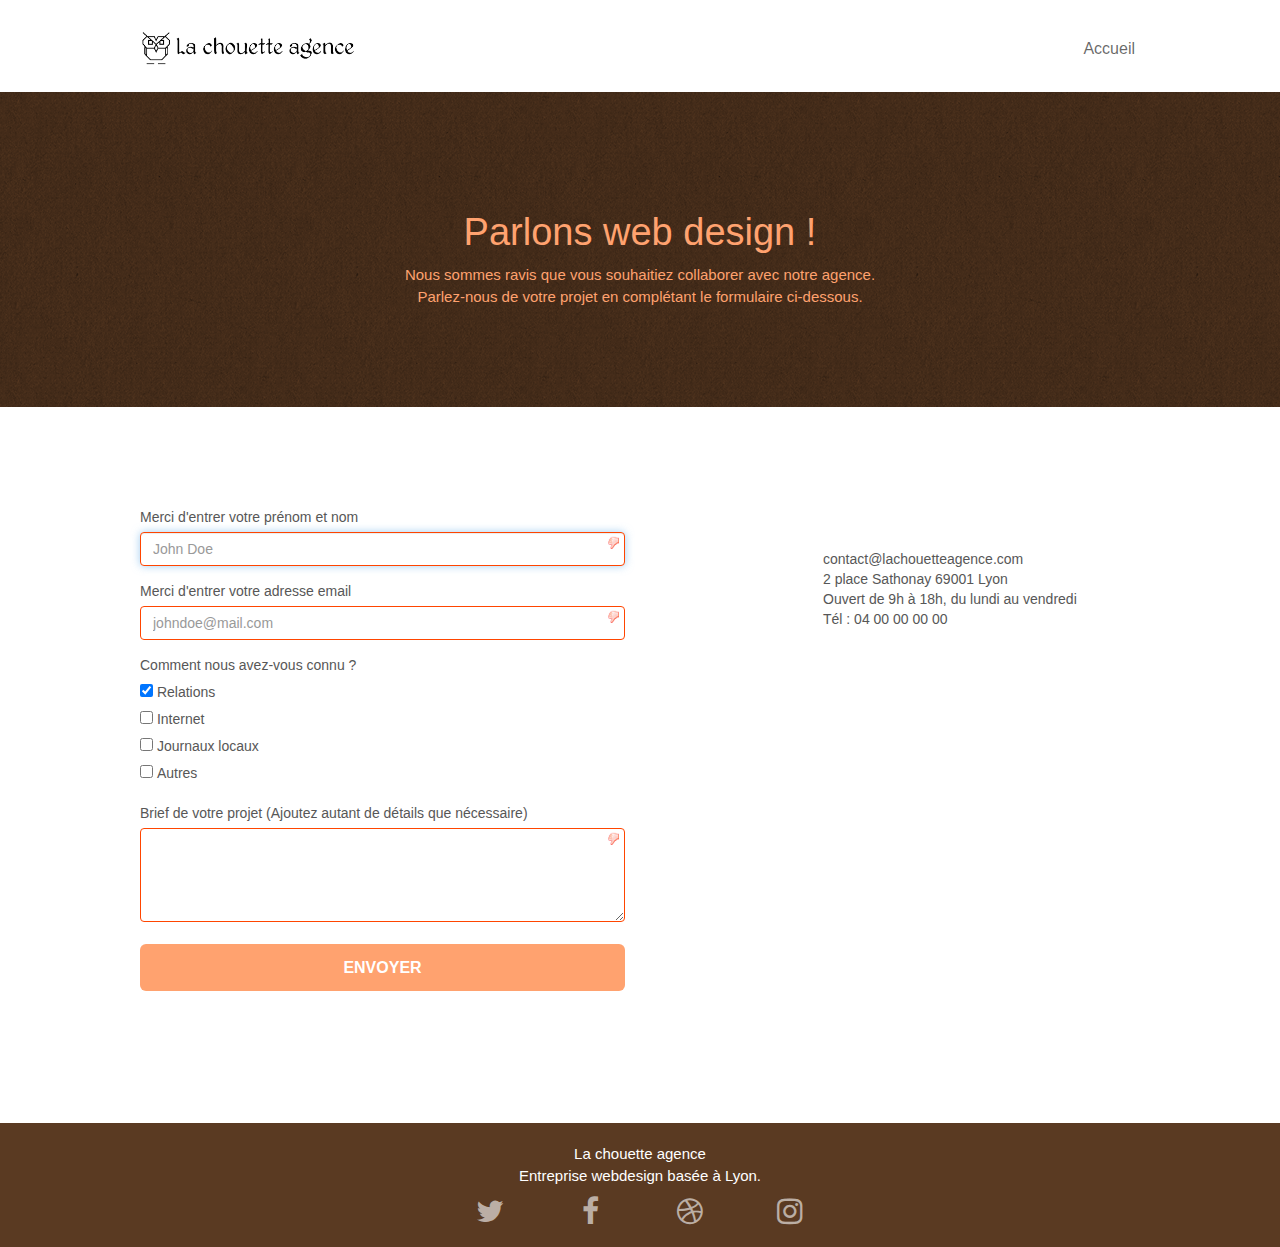
==== contact.html @ f5d92eaa "First changes on mobile version" ====
<!doctype html>
<html lang="fr">

<head>
	<meta charset="utf-8">
	<title>La chouette agence, grande agence de webdesign basée à Lyon</title>
	<meta name="robots" content="index, follow">
	<meta name="description"
		content="La chouette agence, une entreprise de webdesign, basée à Lyon, proche de ses clients et à leur écoute. A la pointe de l'innovation, nous souhaitons vous permettre de booster votre entreprise.">
	<meta name="viewport" content="width=device-width, initial-scale=1.0, viewport-fit=cover">
	<link rel="shortcut icon" type="image/png" href="favicon.jpg">

	<link rel="stylesheet" type="text/css" href="./css/bootstrap.css">
	<link rel="stylesheet" type="text/css" href="style.css">
	<link rel="stylesheet" type="text/css" href="./css/font-awesome.css">
	<link rel="stylesheet" type="text/css" href="./css/et-line.css">

	<script src="./js/jquery-2.1.0.js" defer></script>
	<script src="./js/bootstrap.js" defer></script>
	<script src="./js/blocs.js" defer></script>
	<script src="./js/jqBootstrapValidation.js" defer></script>
	<script src="./js/formHandler.js" defer></script>

</head>

<body>
	<!-- Principal conteneur -->
	<div class="page-container">
		<header>
			<!-- bloc-0 -->
			<div class="bloc bgc-white l-bloc " id="bloc-0">
				<div class="container bloc-sm">
					<nav class="navbar row">
						<div class="navbar-header">
							<a class="navbar-brand" href="index.html"><img src="img/la-chouette-agence.png"
									alt="atlanta web design logo" height="40" /></a>
							<button id="nav-toggle" type="button" class="ui-navbar-toggle navbar-toggle"
								data-toggle="collapse" data-target=".navbar-1">
								<span class="sr-only">Toggle navigation</span><span class="icon-bar"></span><span
									class="icon-bar"></span><span class="icon-bar"></span>
							</button>
						</div>
						<div class="collapse navbar-collapse navbar-1 special-dropdown-nav">
							<ul class="site-navigation nav navbar-nav">
								<li>
									<a href="index.html">Accueil</a>
								</li>
							</ul>
						</div>
					</nav>
				</div>
			</div>
		</header>
		<!-- bloc-0 END -->

		<!-- bloc-6 -->
		<main>
			<section>
				<div class="bloc bg-dots-bg bg-repeat bgc-atomic-tangerine d-bloc bloc-bg-texture texture-paper"
					id="bloc-6">
					<div class="container bloc-lg">
						<div class="row">
							<div class="col-sm-12">
								<h1 class="text-center hero-bloc-text tc-white">
									Parlons web design !
								</h1>
								<p class="text-center mg-lg tc-white tight-width-whitespace">
									Nous sommes ravis que vous souhaitiez collaborer avec notre agence.<br>
									Parlez-nous de votre projet en complétant le formulaire ci-dessous.
								</p>
							</div>
						</div>
					</div>
				</div>
			</section>
			<!-- bloc-6 END -->

			<!-- bloc-7 -->
			<section>
				<div class="bloc bgc-white l-bloc" id="bloc-7">
					<div class="container bloc-lg">
						<div class="row">
							<div class="col-sm-6">
								<form id="form_1" novalidate success-msg="Your message has been sent."
									fail-msg="Sorry it seems that our mail server is not responding, Sorry for the inconvenience!">
									<div class="form-group">
										<label>
											Merci d'entrer votre prénom et nom
										</label>
										<input type="text" id="name" name="name" placeholder="John Doe"
											class="form-control" required autofocus />
									</div>
									<div class="form-group">
										<label>
											Merci d'entrer votre adresse email
										</label>
										<input type="email" id="email" name="email" placeholder="johndoe@mail.com"
											class="form-control" type="email" required />
									</div>
									<div class="form-group" required>
										<label>
											Comment nous avez-vous connu ?
										</label><br>
										<input type="checkbox" id="Relations" name="Relations" value="Relations"
											checked />
										<label for="Relations"> Relations</label><br>
										<input type="checkbox" id="Internet" name="Internet" value="Internet">
										<label for="Internet"> Internet</label><br>
										<input type="checkbox" id="Journaux locaux" name="Journaux locaux"
											value="Journaux locaux">
										<label for="Journaux locaux"> Journaux locaux</label><br>
										<input type="checkbox" id="Autres" name="Autres" value="Autres">
										<label for="Autres"> Autres</label><br>
									</div>
									<div class="form-group" required>
										<label>
											Brief de votre projet (Ajoutez autant de détails que nécessaire)<br>
										</label><textarea id="message" class="form-control" rows="4" cols="50"
											required></textarea>
									</div>
									<button class="bloc-button btn btn-lg btn-block cta-hero btn-atomic-tangerine"
										type="submit">
										Envoyer
									</button>
								</form>
							</div>
							<div class="col-sm-6">
								<p>
									contact@lachouetteagence.com<br>2 place Sathonay 69001 Lyon<br>Ouvert de 9h à 18h,
									du
									lundi au vendredi<br>Tél : 04 00 00 00 00<br>
								</p>
							</div>
						</div>
					</div>
				</div>
			</section>
			<!-- bloc-7 END -->

			<!-- ScrollToTop Button -->
			<a class="bloc-button btn btn-d scrollToTop" onclick="scrollToTarget('1')"><span
					class="fa fa-chevron-up"></span></a>
			<!-- ScrollToTop Button END-->
		</main>


		<!-- Footer - bloc-8 -->


		<footer>
			<div class="bloc bgc-atomic-tangerine d-bloc" id="bloc-8">
				<div class="container bloc-sm">
					<div class="row">
						<div class="col-sm-12">
							<p class="text-center white">
								La chouette agence<br>Entreprise webdesign basée à Lyon.<br>
							</p>
							<div class="row row-no-gutters social">
								<div class="col-sm-3">
									<div class="text-center">
										<a class="social" href="https://twitter.com/?lang=fr" title="Twitter"><span
												class="fa fa-twitter icon-md"></span></a>
									</div>
								</div>
								<div class="col-sm-3">
									<div class="text-center">
										<a class="social" href="https://facebook.com/?lang=fr" title="Facebook"><span
												class="fa fa-facebook icon-md"></span></a>
									</div>
								</div>
								<div class="col-sm-3">
									<div class="text-center">
										<a class="social" href="https://dribbble.com/" title="Dribbble"><span
												class="fa fa-dribbble icon-md"></span></a>
									</div>
								</div>
								<div class="col-sm-3">
									<div class="text-center">
										<a class="social" href="https://www.instagram.com/?hl=fr"
											title="Instagram"><span class="fa fa-instagram icon-md"></span></a>
									</div>
								</div>
							</div>
						</div>
					</div>
				</div>
			</div>
		</footer>
		<!-- Footer - bloc-8 END -->
	</div>
</body>
<!-- Principal conteneur END -->

</html>
---- style.css ----
body {
    margin: 0;
    padding: 0;
    background: #FFF;
    overflow-x: hidden;
    -webkit-font-smoothing: antialiased;
    -moz-osx-font-smoothing: grayscale;
}

a,
button {
    transition: all .3s ease-in-out;
    outline: none!important;
}

a:hover {
    text-decoration: none;
    cursor: pointer;
}

#page-loading-blocs-notifaction {
    position: fixed;
    top: 0;
    bottom: 0;
    width: 100%;
    z-index: 100000;
    background: #FFFFFF url("img/pageload-spinner.gif") no-repeat center center;
}

.bloc {
    width: 100%;
    clear: both;
    background: 50% 50% no-repeat;
    padding: 0 50px;
    -webkit-background-size: cover;
    -moz-background-size: cover;
    -o-background-size: cover;
    background-size: cover;
    position: relative;
}

.bloc .container {
    padding-left: 0;
    padding-right: 0;
}

.bloc-lg {
    padding: 100px 50px;
}

.bloc-md {
    padding: 50px;
}

.bloc-sm {
    padding: 20px 50px;
}

.bg-center,
.bg-l-edge,
.bg-r-edge,
.bg-t-edge,
.bg-b-edge,
.bg-tl-edge,
.bg-bl-edge,
.bg-tr-edge,
.bg-br-edge,
.bg-repeat {
    -webkit-background-size: auto!important;
    -moz-background-size: auto!important;
    -o-background-size: auto!important;
    background-size: auto!important;
}

.bg-repeat {
    background: repeat;
}

.bg-t-edge {
    background: top no-repeat;
}

.bloc-bg-texture::before {
    content: "";
    background-size: 2px 2px;
    position: absolute;
    top: 0;
    bottom: 0;
    left: 0;
    right: 0;
}

.texture-paper::before {
    background: url("img/texture-paper.png");
    background-size: 280px 280px;
}

.b-parallax {
    background-attachment: fixed;
}

.d-bloc {
    color: rgba(255, 255, 255, .7);
}

.d-bloc button:hover {
    color: rgba(255, 255, 255, .9);
}

.d-bloc .icon-round,
.d-bloc .icon-square,
.d-bloc .icon-rounded,
.d-bloc .icon-semi-rounded-a,
.d-bloc .icon-semi-rounded-b {
    border-color: rgba(255, 255, 255, .9);
}

.d-bloc .divider-h span {
    border-color: rgba(255, 255, 255, .2);
}

.d-bloc .a-btn,
.d-bloc .navbar a,
.d-bloc .navbar-brand,
.d-bloc a .icon-sm,
.d-bloc a .icon-md,
.d-bloc a .icon-lg,
.d-bloc a .icon-xl,
.d-bloc h1 a,
.d-bloc h2 a,
.d-bloc h3 a,
.d-bloc h4 a,
.d-bloc h5 a,
.d-bloc h6 a,
.d-bloc p a {
    color: rgba(255, 255, 255, .6);
}

.d-bloc .a-btn:hover,
.d-bloc .navbar a:hover,
.d-bloc .navbar-brand:hover,
.d-bloc a:hover .icon-sm,
.d-bloc a:hover .icon-md,
.d-bloc a:hover .icon-lg,
.d-bloc a:hover .icon-xl,
.d-bloc h1 a:hover,
.d-bloc h2 a:hover,
.d-bloc h3 a:hover,
.d-bloc h4 a:hover,
.d-bloc h5 a:hover,
.d-bloc h6 a:hover,
.d-bloc p a:hover {
    color: rgba(255, 255, 255, 1);
}

.d-bloc .navbar-toggle .icon-bar {
    background: rgba(255, 255, 255, 1);
}

.d-bloc .btn-wire,
.d-bloc .btn-wire:hover {
    color: rgba(255, 255, 255, 1);
    border-color: rgba(255, 255, 255, 1);
}

.d-bloc .panel {
    color: rgba(0, 0, 0, .5);
}

.d-bloc .panel button:hover {
    color: rgba(0, 0, 0, .7);
}

.d-bloc .panel icon {
    border-color: rgba(0, 0, 0, .7);
}

.d-bloc .panel .divider-h span {
    border-color: rgba(0, 0, 0, .1);
}

.d-bloc .panel .a-btn {
    color: rgba(0, 0, 0, .6);
}

.d-bloc .panel .a-btn:hover {
    color: rgba(0, 0, 0, 1);
}

.d-bloc .panel .btn-wire,
.d-bloc .panel .btn-wire:hover {
    color: rgba(0, 0, 0, .7);
    border-color: rgba(0, 0, 0, .3);
}

.d-bloc .panel,
.l-bloc {
    color: rgba(0, 0, 0, .5);
}

.d-bloc .panel button:hover,
.l-bloc button:hover {
    color: rgba(0, 0, 0, .7);
}

.l-bloc .icon-round,
.l-bloc .icon-square,
.l-bloc .icon-rounded,
.l-bloc .icon-semi-rounded-a,
.l-bloc .icon-semi-rounded-b {
    border-color: rgba(0, 0, 0, .7);
}

.d-bloc .panel .divider-h span,
.l-bloc .divider-h span {
    border-color: rgba(0, 0, 0, .1);
}

.d-bloc .panel .a-btn,
.l-bloc .a-btn,
.l-bloc .navbar a,
.l-bloc .navbar-brand,
.l-bloc a .icon-sm,
.l-bloc a .icon-md,
.l-bloc a .icon-lg,
.l-bloc a .icon-xl,
.l-bloc h1 a,
.l-bloc h2 a,
.l-bloc h3 a,
.l-bloc h4 a,
.l-bloc h5 a,
.l-bloc h6 a,
.l-bloc p a {
    color: rgba(0, 0, 0, .6);
}

.d-bloc .panel .a-btn:hover,
.l-bloc .a-btn:hover,
.l-bloc .navbar a:hover,
.l-bloc .navbar-brand:hover,
.l-bloc a:hover .icon-sm,
.l-bloc a:hover .icon-md,
.l-bloc a:hover .icon-lg,
.l-bloc a:hover .icon-xl,
.l-bloc h1 a:hover,
.l-bloc h2 a:hover,
.l-bloc h3 a:hover,
.l-bloc h4 a:hover,
.l-bloc h5 a:hover,
.l-bloc h6 a:hover,
.l-bloc p a:hover {
    color: rgba(0, 0, 0, 1);
}

.l-bloc .navbar-toggle .icon-bar {
    color: rgba(0, 0, 0, .6);
}

.d-bloc .panel .btn-wire,
.d-bloc .panel .btn-wire:hover,
.l-bloc .btn-wire,
.l-bloc .btn-wire:hover {
    color: rgba(0, 0, 0, .7);
    border-color: rgba(0, 0, 0, .3);
}

.voffset {
    margin-top: 30px;
}

.voffset-lg {
    margin-top: 80px;
}

.row-no-gutters {
    margin-right: 0;
    margin-left: 0;
}

.row.row-no-gutters > [class^="col-"],
.row.row-no-gutters > [class*=" col-"] {
    padding-right: 0;
    padding-left: 0;
}

#bloc-1-hero h1 {
    font-size: 32px;
}

.navbar {
    margin-bottom: 0;
    z-index: 1;
}

.navbar-brand {
    height: auto;
    padding: 3px 15px;
    font-size: 25px;
    font-weight: normal;
    font-weight: 600;
    line-height: 44px;
}

.navbar-brand img {
    max-height: 200px;
    margin: 0 5px 0 0;
    display: inline;
}

.navbar-brand img[src$=svg] {
    min-width: 100px;
}

.nav-center .navbar-brand img {
    margin: 0;
}

.navbar .nav {
    padding-top: 2px;
    margin-right: -16px;
    float: right;
    z-index: 1;
}

.nav > li {
    float: left;
    margin-top: 4px;
    font-size: 16px;
}

.navbar-nav .open .dropdown-menu > li > a {
    text-align: inherit;
}

.nav > li a:hover,
.nav > li a:focus {
    background: transparent;
}

.navbar-toggle {
    margin: 10px 10px 0 0;
    border: 0px;
}

.navbar-toggle:hover {
    background: transparent!important;
}

.navbar-toggle .icon-bar {
    background-color: rgba(0, 0, 0, .5);
    width: 26px;
}

.nav-invert .navbar .nav {
    float: left;
}

.nav-invert .navbar-header,
.nav-invert .navbar-brand {
    float: right;
    position: relative;
    z-index: 2;
}

@media (min-width: 768px) {
    .site-navigation {
        position: absolute;
        top: 50%;
        right: 20px;
        transform: translate(0, -50%);
        -webkit-transform: translateY(-50%);
    }
    .nav > li .dropdown-menu a,
    .nav > li .dropdown-menu a:hover {
        color: #484848;
    }
    .nav-invert .site-navigation {
        left: 0;
        right: 0;
    }
    .nav-center {
        text-align: center;
    }
    .nav-center .navbar-header {
        width: 100%;
    }
    .nav-center .navbar-header,
    .nav-center .navbar-brand,
    .nav-center .nav > li {
        float: none;
        display: inline-block;
    }
    .nav-center .site-navigation {
        position: relative;
        width: 100%;
        right: 0;
        margin-right: 0px;
        margin-top: 20px;
    }
    .nav-center.mini-nav .navbar-toggle {
        float: none;
        margin: 10px auto 0;
    }
}

.nav > li > .dropdown a {
    background: none!important;
    display: block;
    padding: 14px 15px;
}

nav .caret {
    margin: 0 5px;
}

.dropdown-menu .dropdown-menu {
    top: -8px;
    left: 100%;
}

.dropdown-menu .dropmenu-flow-right {
    top: 100%;
    left: 0;
    margin-left: -1px;
    border-top-left-radius: 0;
    border-top-right-radius: 0;
}

.dropdown-menu .dropdown span {
    border: 4px solid black;
    border-top-color: transparent;
    border-right-color: transparent;
    border-bottom-color: transparent;
    margin: 6px -5px 0 0!important;
    float: right;
}

.mg-md {
    margin-top: 10px;
    margin-bottom: 20px;
}

.mg-lg {
    margin-top: 10px;
    margin-bottom: 40px;
}

.btn {
    margin: 0 5px 5px 0;
}

.btn.pull-right {
    margin: 0 0 5px 5px;
}

.btn-d,
.btn-d:hover,
.btn-d:focus {
    color: #FFF;
    background: rgba(0, 0, 0, .3);
}

button {
    outline: none!important;
}

.btn-rd {
    border-radius: 40px;
}

.btn-clean {
    border: 1px solid rgba(0, 0, 0, .08);
    border-bottom-color: rgba(0, 0, 0, .1);
    text-shadow: 0 1px 0 rgba(0, 0, 1, .1);
    box-shadow: 0 1px 3px rgba(0, 0, 1, .25), inset 0 1px 0 0 rgba(255, 255, 255, .15);
}

.icon-md {
    font-size: 30px!important;
}

.icon-lg {
    font-size: 60px!important;
}

.sm-shadow {
    text-shadow: 0 1px 2px rgba(0, 0, 0, .3);
}

.panel-sq,
.panel-sq .panel-heading,
.panel-sq .panel-footer {
    border-radius: 0;
}

.panel-rd {
    border-radius: 30px;
}

.panel-rd .panel-heading {
    border-radius: 29px 29px 0 0;
}

.panel-rd .panel-footer {
    border-radius: 0 0 29px 29px;
}

.form-control {
    border-color: rgba(0, 0, 0, .1);
    box-shadow: none;
}

.scrollToTop {
    width: 40px;
    height: 40px;
    position: fixed;
    bottom: 20px;
    right: 20px;
    opacity: 0;
    z-index: 500;
    transition: all .3s ease-in-out;
}

.scrollToTop span {
    margin-top: 6px;
}

.showScrollTop {
    font-size: 14px;
    opacity: 1;
}

a[data-lightbox] {
    position: relative;
    display: block;
    text-align: center;
}

a[data-lightbox]:hover::before {
    content: "+";
    font-family: "HelveticaNeue-Light", "Helvetica Neue Light", "Helvetica Neue", Helvetica, Arial;
    font-size: 32px;
    width: 50px;
    height: 50px;
    margin-left: -25px;
    border-radius: 50%;
    background: rgba(0, 0, 0, .6);
    color: #FFF;
    font-weight: 100;
    z-index: 1;
    position: absolute;
    top: 50%;
    transform: translateY(-50%);
    -webkit-transform: translateY(-50%);
}

a[data-lightbox]:hover img {
    opacity: 0.6;
    -webkit-animation-fill-mode: none;
    animation-fill-mode: none;
}

#lightbox-modal {
    display: flex;
    align-items: center;
}

#lightbox-modal .modal-dialog {
    width: 90%;
    max-width: 900px;
    margin: 0 auto 0;
}

#lightbox-modal .modal-dialog img {
    max-height: 90vh;
    margin: 0 auto;
}

.lightbox-caption {
    padding: 20px;
    color: #FFF;
    background: rgba(0, 0, 0, .5);
    position: absolute;
    left: 15px;
    right: 15px;
    bottom: 5px;
}

.close-lightbox {
    color: #FFF;
    font-size: 30px;
    position: absolute;
    top: 20px;
    right: 20px;
    z-index: 20;
    background: rgba(0, 0, 0, .5);
    border: none;
    line-height: 30px;
    padding: 0 9px 5px;
    opacity: 0.3;
}

.close-lightbox:hover,
.next-lightbox:hover,
.prev-lightbox:hover {
    opacity: 1.0;
    color: #FFF;
}

.next-lightbox,
.prev-lightbox {
    font-size: 20px;
    color: rgba(255, 255, 255, .9);
    background: rgba(0, 0, 0, .5);
    transition: all .2s ease-in-out;
    position: absolute;
    top: 45%;
    z-index: 1;
    opacity: 0.4;
}

.next-lightbox {
    padding: 6px 8px 1px 13px;
    right: 25px;
}

.prev-lightbox {
    padding: 6px 13px 1px 10px;
    left: 25px;
}

.snapshot-lb .modal-body {
    padding-bottom: 45px;
}

.snapshot-lb .lightbox-caption {
    padding: 0;
    color: rgba(0, 0, 0, .5);
    background: none;
}

h1,
h2,
h3,
h4,
h5,
h6,
p,
label,
.btn,
a {
    font-family: "Arial";
    font-weight: 400;
    color: #575757;
}

.container {
    max-width: 1000px;
}

.hero-bloc-text {
    font-size: 38px;
}

.hero-bloc-text-sub {
    font-size: 36px;
}

.statement-bloc-text {
    line-height: 26px;
    font-style: italic;
    font-size: 20px;
    text-align: center;
    font-weight: lighter;
    max-width: 520px;
    margin: auto auto auto auto;
}

p {
    font-size: 15px;
}

.tight-width-whitespace {
    max-width: 600px;
    margin: auto auto auto auto;
}

.h1 {
    font-size: 20px;
    font-family: "Open Sans";
}

.cta-hero {
    margin-top: 22px;
    color: #FFFFFF!important;
    text-transform: uppercase;
    padding: 12px 28px 12px 28px;
    font-size: 16px;
    font-weight: 700;
}

.social {
    max-width: 400px;
    margin: auto auto auto auto;
}

h2 {
    font-size: 22px;
    line-height: 1.4em;
}

h3 {
    font-size: 16px;
    text-transform: uppercase;
    font-weight: 700;
    color: #333333!important;
}

.med-width-whitespace {
    max-width: 800px;
    margin: auto auto auto auto;
    box-shadow: 0px 0px 0px #000000;
}

h1 {
    color: #333333!important;
}

h4 {
    color: #333333!important;
}

.icons {
    margin-bottom: 14px;
    margin-top: 24px;
}

.white {
    color: #FFFFFF!important;
}

.portfolio-thumb {
    margin-bottom: 24px;
}

.portfolio-row {
    margin-bottom: 44px;
    margin-top: 50px;
}

.avatar {
    box-shadow: 0px 4px 9px rgba(0, 0, 0, 0.3);
}

.black-background {
    background-color: rgba(126, 76, 40, 0.7);
    padding: 40px 40px 40px 40px;
}

.bold-link {
    font-weight: 900;
    text-decoration: underline!important;
}

.bgc-white {
    background-color: #FFFFFF;
}

.bgc-dark-slate-blue {
    background-color: #364577;
}

.bgc-atomic-tangerine {
    background-color: #5a3a22;
}

.tc-white {
    color: #FFA26F!important;
}

.btn-atomic-tangerine {
    background: #FFA26F;
    color: #FFFFFF!important;
    margin-bottom: 2em;
}

.btn-atomic-tangerine:hover {
    background: #c27956!important;
    color: #FFFFFF!important;
}

.ltc-white {
    color: #FFFFFF!important;
}

.ltc-white:hover {
    color: #cccccc!important;
}

.ltc-atomic-tangerine {
    color: #FFA26F!important;
}

.ltc-atomic-tangerine:hover {
    color: #c27956!important;
}

.icon-dark-slate-blue {
    color: #364577!important;
    border-color: #364577!important;
}

.bg-dots-bg {
    background-image: url("img/dots-bg.png");
}

.bg-lines-h2-bg {
    background-image: url("img/lines-h2-bg.png");
}

.bg-banniere {
    background-image: url("img/la-chouette-agence-banniere.jpg");
}

.bg-presentation {
    background-image: url("img/image-de-presentation.bmp");
}

@media (max-width: 1024px) {
    .bloc {
        padding-left: 20px;
        padding-right: 20px;
    }
    .bloc.full-width-bloc,
    .bloc-tile-2.full-width-bloc .container,
    .bloc-tile-3.full-width-bloc .container,
    .bloc-tile-4.full-width-bloc .container {
        padding-left: 0;
        padding-right: 0;
    }
}

@media (max-width: 992px) and (min-width: 768px) {
    .navbar .nav {
        max-width: 80%
    }
    .nav-center.navbar .nav {
        max-width: 100%
    }
}

@media only screen and (min-device-width: 768px) and (max-device-width: 1024px) and (orientation: landscape) {
    .b-parallax {
        background-attachment: scroll;
    }
}

@media only screen and (min-device-width: 1024px) and (max-device-width: 1366px) and (-webkit-min-device-pixel-ratio: 1.5) {
    .b-parallax {
        background-attachment: scroll;
    }
}

@media (max-width: 991px) {
    .container {
        width: 100%;
    }
    .b-parallax {
        background-attachment: scroll;
    }
    .page-container,
    #hero-bloc {
        overflow-x: hidden;
        position: relative;
    }
    .bloc {
        padding-left: constant(safe-area-inset-left);
        padding-right: constant(safe-area-inset-right);
    }
    .bloc-group,
    .bloc-group .bloc {
        display: block;
        width: 100%;
    }
    .bloc-fill-screen .fill-bloc-top-edge,
    .bloc-fill-screen .fill-bloc-bottom-edge {
        padding: 0 20px;
        padding-left: constant(safe-area-inset-left);
        padding-right: constant(safe-area-inset-right);
    }
}

@media (max-width: 767px) {
    .page-container {
        overflow-x: hidden;
        position: relative;
    }
    h1,
    h2,
    h3,
    h4,
    h5,
    h6,
    p,
    #disqus_thread {
        padding-left: 10px!important;
        padding-right: 10px!important;
    }
    .b-parallax {
        background-attachment: scroll;
    }
    .navbar .nav {
        padding-top: 0;
        border-top: 1px solid rgba(0, 0, 0, .2);
        float: none!important;
    }
    .navbar.row {
        margin-left: 0;
        margin-right: 0;
    }
    .site-navigation {
        position: inherit;
        transform: none;
        -webkit-transform: none;
        -ms-transform: none;
    }
    .nav > li {
        margin-top: 0;
        border-bottom: 1px solid rgba(0, 0, 0, .1);
        background: rgba(0, 0, 0, .05);
        text-align: left;
        padding-left: 15px;
        width: 100%;
    }
    .nav > li:hover {
        background: rgba(0, 0, 0, .08);
    }
    .dropdown .dropdown a .caret {
        float: none;
        margin: 5px 0 0 10px!important;
        border: 4px solid black;
        border-bottom-color: transparent;
        border-right-color: transparent;
        border-left-color: transparent;
    }
    #hero-bloc .navbar .nav {
        background: rgba(0, 0, 0, .8);
    }
    #hero-bloc .navbar .nav a {
        color: rgba(255, 255, 255, .6);
    }
    .hero {
        padding: 50px 0;
    }
    .hero-nav {
        left: -1px;
        right: -1px;
    }
    .navbar-collapse {
        padding: 0;
        overflow-x: hidden;
        -webkit-box-shadow: none;
        box-shadow: none;
    }
    .navbar-brand img {
        max-height: 40px;
        width: auto;
    }
    .nav-invert .navbar-header {
        float: none;
        width: 100%;
    }
    .nav-invert .navbar-toggle {
        float: left;
        margin-left: 10px;
    }
    .bloc {
        padding-left: 0;
        padding-right: 0;
    }
    .bloc-xxl,
    .bloc-xl,
    .bloc-lg {
        padding: 40px 0;
    }
    .bloc-sm,
    .bloc-md {
        padding-left: 0;
        padding-right: 0;
    }
    .bloc-tile-2 .container,
    .bloc-tile-3 .container,
    .bloc-tile-4 .container,
    .bloc-fill-screen .fill-bloc-top-edge,
    .bloc-fill-screen .fill-bloc-bottom-edge {
        padding-left: 0;
        padding-right: 0;
    }
    .a-block {
        padding: 0 10px;
    }
    .btn-dwn {
        display: none;
    }
    .voffset {
        margin-top: 5px;
    }
    .voffset-md {
        margin-top: 20px;
    }
    .voffset-lg {
        margin-top: 30px;
    }
    form {
        padding: 5px;
    }
    .close-lightbox {
        display: inline-block;
    }
    .blocsapp-device-iphone5 {
        background-size: 216px 425px;
        padding-top: 60px;
        width: 216px;
        height: 425px;
    }
    .blocsapp-device-iphone5 img {
        width: 180px;
        height: 320px;
    }
}

@media (max-width: 400px) {
    .bloc {
        padding-left: 0;
        padding-right: 0;
    }
}

@media (max-width: 767px) {
    .bloc-mob-center-text {
        text-align: center;
    }
}


.container-construction
{
    display: flex;
    flex-direction: column;
    align-items: center;
    padding-top: 14em;
    animation: blinking 2s infinite;
}

.container-construction a
{
    font-size: 2em;
    padding-top: 2em;
    font-weight: 700;
}

.construction
{  
    padding-top: 1em;
    font-size: 4em;;
}

@keyframes blinking {
    0%{color: yellow;}
    25% {color: orange;}
    50% {color: red;}
    75% {color: orange;}
    100%{color: yellow;}
}

input:required:invalid, textarea:required:invalid
{
    border-color: orangered;
    background-image: url(img/invalid.png);
    background-position: right top;
    background-repeat: no-repeat;
}

input:required:valid, textarea:required:valid
{
    border-color: green;
    background-image: url(img/valid.png);
    background-position: right top;
    background-repeat: no-repeat;
}

a:focus
{
    background-color: #6023ec;
    color: #FFFFFF;
}

footer #bloc-8.bloc.bgc-atomic-tangerine.d-bloc .container.bloc-sm .row .col-sm-12 .row .col-sm-4 ul li a
{
    color: #FFFFFF;
}

section #bloc-7.bloc.bgc-white.l-bloc .container.bloc-lg .row .col-sm-6 p
{
    margin-block-start: 3em;
    margin-inline-start: 12em;
    font-size: 1em;
}

@media (max-width: 400px)
{
    section #bloc-7.bloc.bgc-white.l-bloc .container.bloc-lg .row .col-sm-6 p
    {
    margin-inline-start: 4em;    
    }
}

section #bloc-2-services.bloc.bgc-white.l-bloc .container.bloc-md .row .col-sm-12.text-center, section #bloc-4-portfolio.bloc.bgc-white.bg-lines-h2-bg.bg-repeat.l-bloc .container.bloc-lg .row .col-sm-12.text-center
{
    font-size: 1.7em;
    padding-bottom: 2em;
}

section #bloc-1-hero.bloc.bgc-dark-slate-blue.bg-banniere.d-bloc.bg-t-edge.bloc-bg-texture.texture-paper.b-parallax .container.bloc-lg .row.tight-width-whitespace .col-sm-12 .text-center a
{
    color: darkorange;
    margin-left: 1em;
}

section #bloc-5-cta.bloc.bgc-dark-slate-blue.bg-banniere.d-bloc.bloc-bg-texture.texture-paper .container.bloc-lg .row .mg-md.text-center.tc-white
{
    font-weight: 700;
    font-size: 2em;
    text-shadow: 3px 2px 2px darkorange;
}
---- css/et-line.css ----
@font-face {
    font-family: et-line;
    src: url(../fonts/et-line.eot);
    src: url(../fonts/et-line.eot?#iefix) format('embedded-opentype'), url(../fonts/et-line.woff) format('woff'), url(../fonts/et-line.ttf) format('truetype'), url(../fonts/et-line.svg#et-line) format('svg');
    font-weight: 400;
    font-style: normal
}

.et-icon-adjustments,
.et-icon-alarmclock,
.et-icon-anchor,
.et-icon-aperture,
.et-icon-attachment,
.et-icon-bargraph,
.et-icon-basket,
.et-icon-beaker,
.et-icon-bike,
.et-icon-book-open,
.et-icon-briefcase,
.et-icon-browser,
.et-icon-calendar,
.et-icon-camera,
.et-icon-caution,
.et-icon-chat,
.et-icon-circle-compass,
.et-icon-clipboard,
.et-icon-clock,
.et-icon-cloud,
.et-icon-compass,
.et-icon-desktop,
.et-icon-dial,
.et-icon-document,
.et-icon-documents,
.et-icon-download,
.et-icon-dribbble,
.et-icon-edit,
.et-icon-envelope,
.et-icon-expand,
.et-icon-facebook,
.et-icon-flag,
.et-icon-focus,
.et-icon-gears,
.et-icon-genius,
.et-icon-gift,
.et-icon-global,
.et-icon-globe,
.et-icon-googleplus,
.et-icon-grid,
.et-icon-happy,
.et-icon-hazardous,
.et-icon-heart,
.et-icon-hotairballoon,
.et-icon-hourglass,
.et-icon-key,
.et-icon-laptop,
.et-icon-layers,
.et-icon-lifesaver,
.et-icon-lightbulb,
.et-icon-linegraph,
.et-icon-linkedin,
.et-icon-lock,
.et-icon-magnifying-glass,
.et-icon-map,
.et-icon-map-pin,
.et-icon-megaphone,
.et-icon-mic,
.et-icon-mobile,
.et-icon-newspaper,
.et-icon-notebook,
.et-icon-paintbrush,
.et-icon-paperclip,
.et-icon-pencil,
.et-icon-phone,
.et-icon-picture,
.et-icon-pictures,
.et-icon-piechart,
.et-icon-presentation,
.et-icon-pricetags,
.et-icon-printer,
.et-icon-profile-female,
.et-icon-profile-male,
.et-icon-puzzle,
.et-icon-quote,
.et-icon-recycle,
.et-icon-refresh,
.et-icon-ribbon,
.et-icon-rss,
.et-icon-sad,
.et-icon-scissors,
.et-icon-scope,
.et-icon-search,
.et-icon-shield,
.et-icon-speedometer,
.et-icon-strategy,
.et-icon-streetsign,
.et-icon-tablet,
.et-icon-target,
.et-icon-telescope,
.et-icon-toolbox,
.et-icon-tools,
.et-icon-tools-2,
.et-icon-trophy,
.et-icon-tumblr,
.et-icon-twitter,
.et-icon-upload,
.et-icon-video,
.et-icon-wallet,
.et-icon-wine {
    font-family: et-line;
    speak: none;
    font-style: normal;
    font-weight: 400;
    font-variant: normal;
    text-transform: none;
    line-height: 1;
    -webkit-font-smoothing: antialiased;
    -moz-osx-font-smoothing: grayscale;
    display: inline-block
}

.et-icon-mobile:before {
    content: "\e000"
}

.et-icon-laptop:before {
    content: "\e001"
}

.et-icon-desktop:before {
    content: "\e002"
}

.et-icon-tablet:before {
    content: "\e003"
}

.et-icon-phone:before {
    content: "\e004"
}

.et-icon-document:before {
    content: "\e005"
}

.et-icon-documents:before {
    content: "\e006"
}

.et-icon-search:before {
    content: "\e007"
}

.et-icon-clipboard:before {
    content: "\e008"
}

.et-icon-newspaper:before {
    content: "\e009"
}

.et-icon-notebook:before {
    content: "\e00a"
}

.et-icon-book-open:before {
    content: "\e00b"
}

.et-icon-browser:before {
    content: "\e00c"
}

.et-icon-calendar:before {
    content: "\e00d"
}

.et-icon-presentation:before {
    content: "\e00e"
}

.et-icon-picture:before {
    content: "\e00f"
}

.et-icon-pictures:before {
    content: "\e010"
}

.et-icon-video:before {
    content: "\e011"
}

.et-icon-camera:before {
    content: "\e012"
}

.et-icon-printer:before {
    content: "\e013"
}

.et-icon-toolbox:before {
    content: "\e014"
}

.et-icon-briefcase:before {
    content: "\e015"
}

.et-icon-wallet:before {
    content: "\e016"
}

.et-icon-gift:before {
    content: "\e017"
}

.et-icon-bargraph:before {
    content: "\e018"
}

.et-icon-grid:before {
    content: "\e019"
}

.et-icon-expand:before {
    content: "\e01a"
}

.et-icon-focus:before {
    content: "\e01b"
}

.et-icon-edit:before {
    content: "\e01c"
}

.et-icon-adjustments:before {
    content: "\e01d"
}

.et-icon-ribbon:before {
    content: "\e01e"
}

.et-icon-hourglass:before {
    content: "\e01f"
}

.et-icon-lock:before {
    content: "\e020"
}

.et-icon-megaphone:before {
    content: "\e021"
}

.et-icon-shield:before {
    content: "\e022"
}

.et-icon-trophy:before {
    content: "\e023"
}

.et-icon-flag:before {
    content: "\e024"
}

.et-icon-map:before {
    content: "\e025"
}

.et-icon-puzzle:before {
    content: "\e026"
}

.et-icon-basket:before {
    content: "\e027"
}

.et-icon-envelope:before {
    content: "\e028"
}

.et-icon-streetsign:before {
    content: "\e029"
}

.et-icon-telescope:before {
    content: "\e02a"
}

.et-icon-gears:before {
    content: "\e02b"
}

.et-icon-key:before {
    content: "\e02c"
}

.et-icon-paperclip:before {
    content: "\e02d"
}

.et-icon-attachment:before {
    content: "\e02e"
}

.et-icon-pricetags:before {
    content: "\e02f"
}

.et-icon-lightbulb:before {
    content: "\e030"
}

.et-icon-layers:before {
    content: "\e031"
}

.et-icon-pencil:before {
    content: "\e032"
}

.et-icon-tools:before {
    content: "\e033"
}

.et-icon-tools-2:before {
    content: "\e034"
}

.et-icon-scissors:before {
    content: "\e035"
}

.et-icon-paintbrush:before {
    content: "\e036"
}

.et-icon-magnifying-glass:before {
    content: "\e037"
}

.et-icon-circle-compass:before {
    content: "\e038"
}

.et-icon-linegraph:before {
    content: "\e039"
}

.et-icon-mic:before {
    content: "\e03a"
}

.et-icon-strategy:before {
    content: "\e03b"
}

.et-icon-beaker:before {
    content: "\e03c"
}

.et-icon-caution:before {
    content: "\e03d"
}

.et-icon-recycle:before {
    content: "\e03e"
}

.et-icon-anchor:before {
    content: "\e03f"
}

.et-icon-profile-male:before {
    content: "\e040"
}

.et-icon-profile-female:before {
    content: "\e041"
}

.et-icon-bike:before {
    content: "\e042"
}

.et-icon-wine:before {
    content: "\e043"
}

.et-icon-hotairballoon:before {
    content: "\e044"
}

.et-icon-globe:before {
    content: "\e045"
}

.et-icon-genius:before {
    content: "\e046"
}

.et-icon-map-pin:before {
    content: "\e047"
}

.et-icon-dial:before {
    content: "\e048"
}

.et-icon-chat:before {
    content: "\e049"
}

.et-icon-heart:before {
    content: "\e04a"
}

.et-icon-cloud:before {
    content: "\e04b"
}

.et-icon-upload:before {
    content: "\e04c"
}

.et-icon-download:before {
    content: "\e04d"
}

.et-icon-target:before {
    content: "\e04e"
}

.et-icon-hazardous:before {
    content: "\e04f"
}

.et-icon-piechart:before {
    content: "\e050"
}

.et-icon-speedometer:before {
    content: "\e051"
}

.et-icon-global:before {
    content: "\e052"
}

.et-icon-compass:before {
    content: "\e053"
}

.et-icon-lifesaver:before {
    content: "\e054"
}

.et-icon-clock:before {
    content: "\e055"
}

.et-icon-aperture:before {
    content: "\e056"
}

.et-icon-quote:before {
    content: "\e057"
}

.et-icon-scope:before {
    content: "\e058"
}

.et-icon-alarmclock:before {
    content: "\e059"
}

.et-icon-refresh:before {
    content: "\e05a"
}

.et-icon-happy:before {
    content: "\e05b"
}

.et-icon-sad:before {
    content: "\e05c"
}

.et-icon-facebook:before {
    content: "\e05d"
}

.et-icon-twitter:before {
    content: "\e05e"
}

.et-icon-googleplus:before {
    content: "\e05f"
}

.et-icon-rss:before {
    content: "\e060"
}

.et-icon-tumblr:before {
    content: "\e061"
}

.et-icon-linkedin:before {
    content: "\e062"
}

.et-icon-dribbble:before {
    content: "\e063"
}
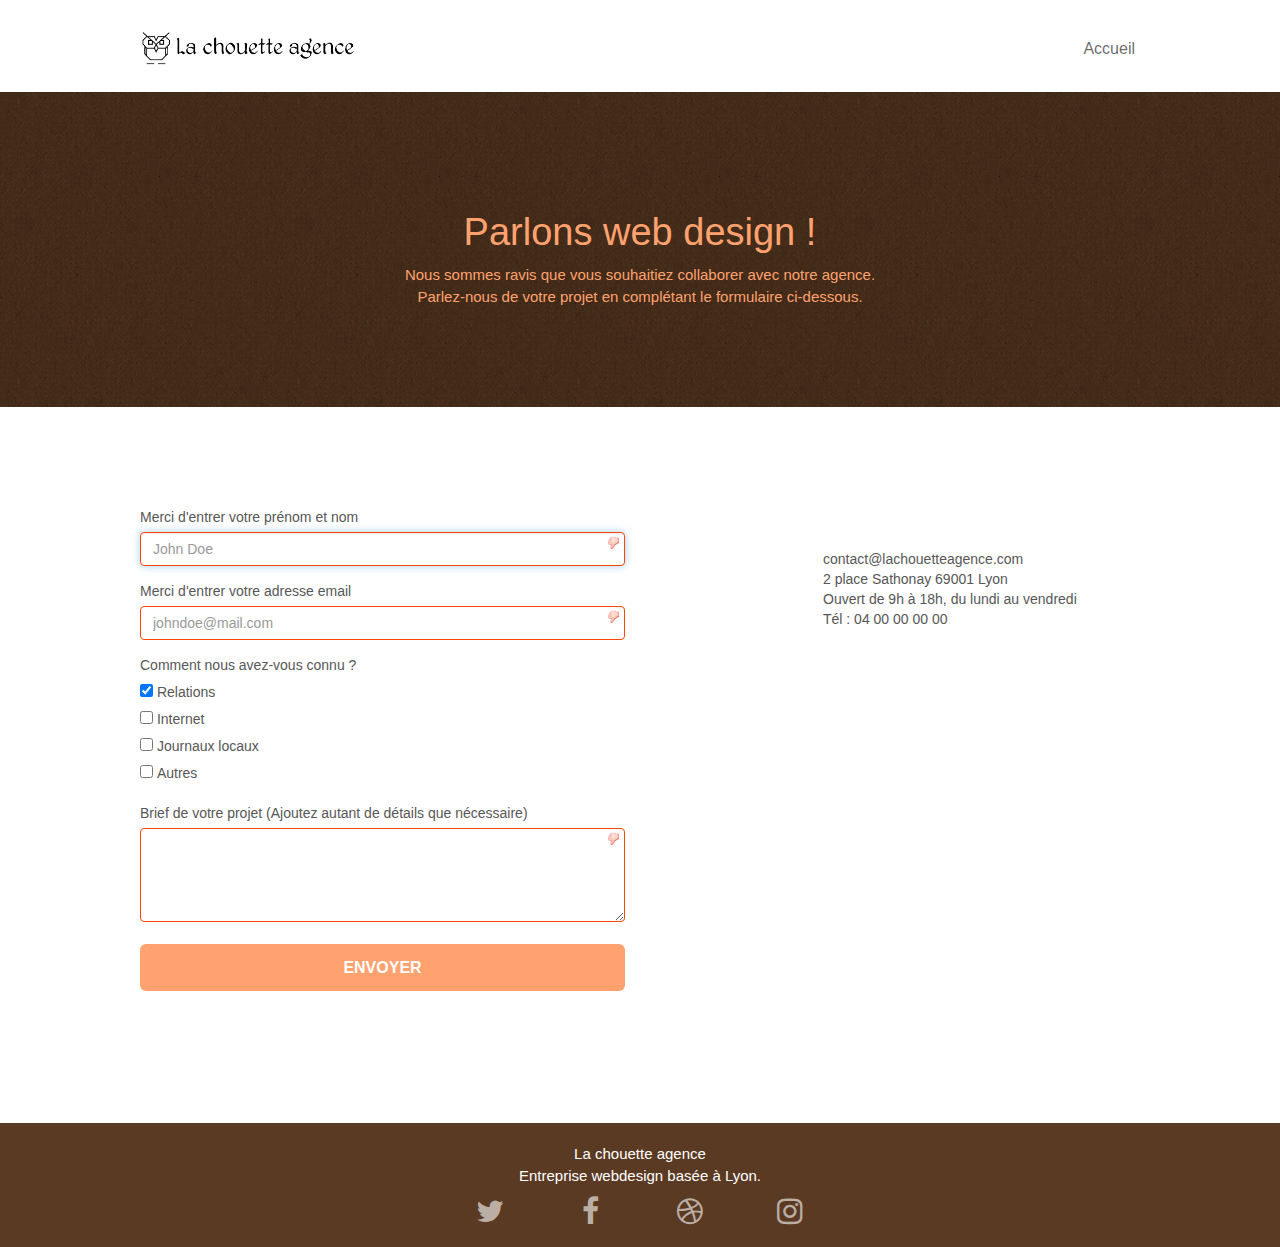
==== commit 7863d1c5: "Converting all images in webp" ====
--- a/contact.html
+++ b/contact.html
@@ -3,12 +3,12 @@
 
 <head>
 	<meta charset="utf-8">
-	<title>La chouette agence, grande agence de webdesign basée à Lyon</title>
+	<title>La chouette agence, entreprise de webdesign basée à Lyon</title>
 	<meta name="robots" content="index, follow">
 	<meta name="description"
 		content="La chouette agence, une entreprise de webdesign, basée à Lyon, proche de ses clients et à leur écoute. A la pointe de l'innovation, nous souhaitons vous permettre de booster votre entreprise.">
 	<meta name="viewport" content="width=device-width, initial-scale=1.0, viewport-fit=cover">
-	<link rel="shortcut icon" type="image/png" href="favicon.jpg">
+	<link rel="shortcut icon" type="image/png" href="favicon.webp">
 
 	<link rel="stylesheet" type="text/css" href="./css/bootstrap.css">
 	<link rel="stylesheet" type="text/css" href="style.css">
@@ -26,14 +26,14 @@
 <body>
 	<!-- Principal conteneur -->
 	<div class="page-container">
+		<!-- bloc-0 -->
 		<header>
-			<!-- bloc-0 -->
 			<div class="bloc bgc-white l-bloc " id="bloc-0">
 				<div class="container bloc-sm">
-					<nav class="navbar row">
+					<div class="navbar row">
 						<div class="navbar-header">
-							<a class="navbar-brand" href="index.html"><img src="img/la-chouette-agence.png"
-									alt="atlanta web design logo" height="40" /></a>
+							<a class="navbar-brand" href="index.html"><img src="img/la-chouette-agence.webp"
+									alt="logo La chouette agence" height="40" /></a>
 							<button id="nav-toggle" type="button" class="ui-navbar-toggle navbar-toggle"
 								data-toggle="collapse" data-target=".navbar-1">
 								<span class="sr-only">Toggle navigation</span><span class="icon-bar"></span><span
@@ -41,13 +41,15 @@
 							</button>
 						</div>
 						<div class="collapse navbar-collapse navbar-1 special-dropdown-nav">
-							<ul class="site-navigation nav navbar-nav">
-								<li>
-									<a href="index.html">Accueil</a>
-								</li>
-							</ul>
-						</div>
-					</nav>
+							<nav>
+								<ul class="site-navigation nav navbar-nav">
+									<li>
+										<a href="index.html" aria-label="Accueil">Accueil</a>
+									</li>
+								</ul>
+							</nav>
+						</div>
+					</div>
 				</div>
 			</div>
 		</header>
@@ -61,13 +63,15 @@
 					<div class="container bloc-lg">
 						<div class="row">
 							<div class="col-sm-12">
-								<h1 class="text-center hero-bloc-text tc-white">
-									Parlons web design !
-								</h1>
-								<p class="text-center mg-lg tc-white tight-width-whitespace">
-									Nous sommes ravis que vous souhaitiez collaborer avec notre agence.<br>
-									Parlez-nous de votre projet en complétant le formulaire ci-dessous.
-								</p>
+								<article>
+									<h1 class="text-center hero-bloc-text tc-white">
+										Parlons web design !
+									</h1>
+									<p class="text-center mg-lg tc-white tight-width-whitespace">
+										Nous sommes ravis que vous souhaitiez collaborer avec notre agence.<br>
+										Parlez-nous de votre projet en complétant le formulaire ci-dessous.
+									</p>
+								</article>
 							</div>
 						</div>
 					</div>
@@ -84,21 +88,21 @@
 								<form id="form_1" novalidate success-msg="Your message has been sent."
 									fail-msg="Sorry it seems that our mail server is not responding, Sorry for the inconvenience!">
 									<div class="form-group">
-										<label>
+										<label for="name">
 											Merci d'entrer votre prénom et nom
 										</label>
 										<input type="text" id="name" name="name" placeholder="John Doe"
 											class="form-control" required autofocus />
 									</div>
 									<div class="form-group">
-										<label>
+										<label for="email">
 											Merci d'entrer votre adresse email
 										</label>
 										<input type="email" id="email" name="email" placeholder="johndoe@mail.com"
 											class="form-control" type="email" required />
 									</div>
 									<div class="form-group" required>
-										<label>
+										<label for="Origin" id="Origin">
 											Comment nous avez-vous connu ?
 										</label><br>
 										<input type="checkbox" id="Relations" name="Relations" value="Relations"
@@ -113,23 +117,25 @@
 										<label for="Autres"> Autres</label><br>
 									</div>
 									<div class="form-group" required>
-										<label>
+										<label for="Brief" id="Brief">
 											Brief de votre projet (Ajoutez autant de détails que nécessaire)<br>
 										</label><textarea id="message" class="form-control" rows="4" cols="50"
 											required></textarea>
 									</div>
 									<button class="bloc-button btn btn-lg btn-block cta-hero btn-atomic-tangerine"
-										type="submit">
+										type="submit" form="formular1" value="Envoyer">
 										Envoyer
 									</button>
 								</form>
 							</div>
 							<div class="col-sm-6">
-								<p>
-									contact@lachouetteagence.com<br>2 place Sathonay 69001 Lyon<br>Ouvert de 9h à 18h,
-									du
-									lundi au vendredi<br>Tél : 04 00 00 00 00<br>
-								</p>
+								<aside>
+									<p>
+										contact@lachouetteagence.com<br>2 place Sathonay 69001 Lyon<br>Ouvert de 9h à 18h,
+										du
+										lundi au vendredi<br>Tél : 04 00 00 00 00<br>
+									</p>
+								</aside>
 							</div>
 						</div>
 					</div>
--- a/style.css
+++ b/style.css
@@ -91,7 +91,7 @@
 }
 
 .texture-paper::before {
-    background: url("img/texture-paper.png");
+    background: url("img/texture-paper.webp");
     background-size: 280px 280px;
 }
 
@@ -811,19 +811,19 @@
 }
 
 .bg-dots-bg {
-    background-image: url("img/dots-bg.png");
+    background-image: url("img/dots-bg.webp");
 }
 
 .bg-lines-h2-bg {
-    background-image: url("img/lines-h2-bg.png");
+    background-image: url("img/lines-h2-bg.webp");
 }
 
 .bg-banniere {
-    background-image: url("img/la-chouette-agence-banniere.jpg");
+    background-image: url("img/la-chouette-agence-banniere.webp");
 }
 
 .bg-presentation {
-    background-image: url("img/image-de-presentation.bmp");
+    background-image: url("img/image-de-presentation.webp");
 }
 
 @media (max-width: 1024px) {
@@ -1076,7 +1076,7 @@
 input:required:invalid, textarea:required:invalid
 {
     border-color: orangered;
-    background-image: url(img/invalid.png);
+    background-image: url(img/invalid.webp);
     background-position: right top;
     background-repeat: no-repeat;
 }
@@ -1084,7 +1084,7 @@
 input:required:valid, textarea:required:valid
 {
     border-color: green;
-    background-image: url(img/valid.png);
+    background-image: url(img/valid.webp);
     background-position: right top;
     background-repeat: no-repeat;
 }
@@ -1131,5 +1131,12 @@
 {
     font-weight: 700;
     font-size: 2em;
-    text-shadow: 3px 2px 2px darkorange;
-}
+}
+
+@media (max-width: 760px)
+{
+    article .col-sm-6 a img.img-responsive.portfolio-thumb
+    {
+        margin-left: 10%;
+    }
+}
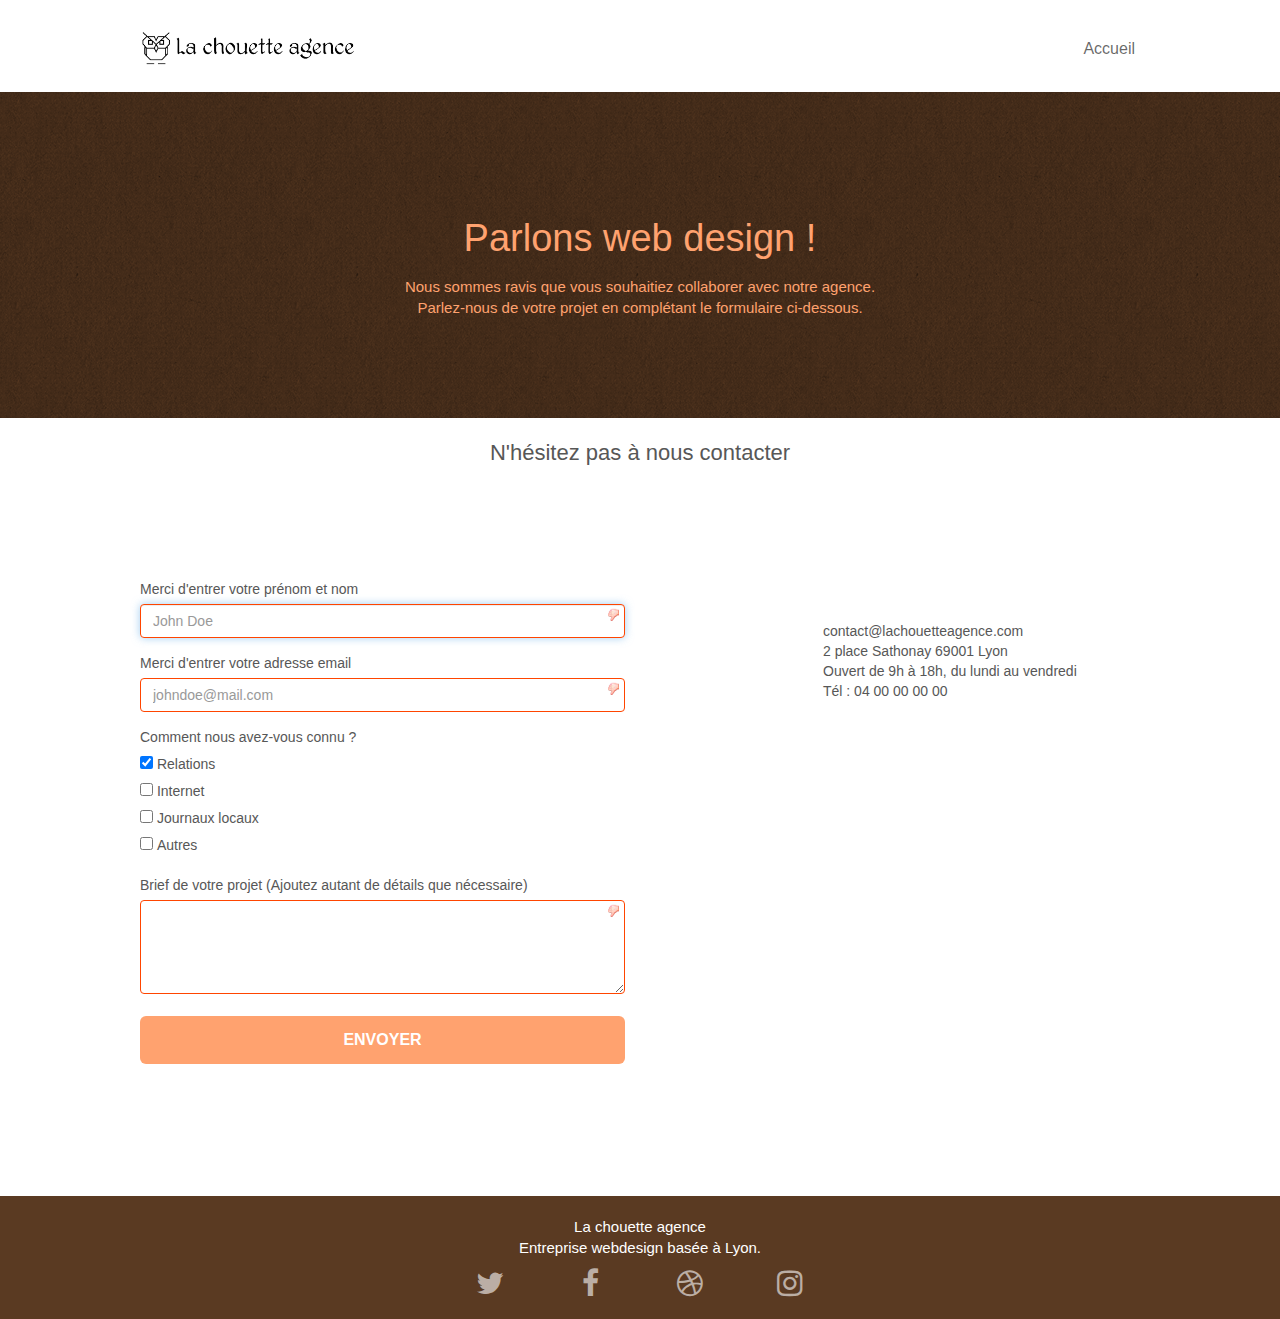
==== commit 733c519d: "Changes for verification W3C Validator" ====
--- a/contact.html
+++ b/contact.html
@@ -63,15 +63,13 @@
 					<div class="container bloc-lg">
 						<div class="row">
 							<div class="col-sm-12">
-								<article>
-									<h1 class="text-center hero-bloc-text tc-white">
+									<h2 class="text-center hero-bloc-text tc-white">
 										Parlons web design !
-									</h1>
+									</h2>
 									<p class="text-center mg-lg tc-white tight-width-whitespace">
 										Nous sommes ravis que vous souhaitiez collaborer avec notre agence.<br>
 										Parlez-nous de votre projet en complétant le formulaire ci-dessous.
 									</p>
-								</article>
 							</div>
 						</div>
 					</div>
@@ -81,12 +79,12 @@
 
 			<!-- bloc-7 -->
 			<section>
+				<h2>N'hésitez pas à nous contacter</h2>
 				<div class="bloc bgc-white l-bloc" id="bloc-7">
 					<div class="container bloc-lg">
 						<div class="row">
 							<div class="col-sm-6">
-								<form id="form_1" novalidate success-msg="Your message has been sent."
-									fail-msg="Sorry it seems that our mail server is not responding, Sorry for the inconvenience!">
+								<form id="form_1">
 									<div class="form-group">
 										<label for="name">
 											Merci d'entrer votre prénom et nom
@@ -99,10 +97,10 @@
 											Merci d'entrer votre adresse email
 										</label>
 										<input type="email" id="email" name="email" placeholder="johndoe@mail.com"
-											class="form-control" type="email" required />
+											class="form-control" required />
 									</div>
-									<div class="form-group" required>
-										<label for="Origin" id="Origin">
+									<div class="form-group">
+										<label id="Origin">
 											Comment nous avez-vous connu ?
 										</label><br>
 										<input type="checkbox" id="Relations" name="Relations" value="Relations"
@@ -110,20 +108,20 @@
 										<label for="Relations"> Relations</label><br>
 										<input type="checkbox" id="Internet" name="Internet" value="Internet">
 										<label for="Internet"> Internet</label><br>
-										<input type="checkbox" id="Journaux locaux" name="Journaux locaux"
-											value="Journaux locaux">
-										<label for="Journaux locaux"> Journaux locaux</label><br>
+										<input type="checkbox" id="Journauxlocaux" name="Journauxlocaux"
+											value="Journauxlocaux">
+										<label for="Journauxlocaux"> Journaux locaux</label><br>
 										<input type="checkbox" id="Autres" name="Autres" value="Autres">
 										<label for="Autres"> Autres</label><br>
 									</div>
-									<div class="form-group" required>
-										<label for="Brief" id="Brief">
+									<div class="form-group">
+										<label id="Brief">
 											Brief de votre projet (Ajoutez autant de détails que nécessaire)<br>
 										</label><textarea id="message" class="form-control" rows="4" cols="50"
 											required></textarea>
 									</div>
 									<button class="bloc-button btn btn-lg btn-block cta-hero btn-atomic-tangerine"
-										type="submit" form="formular1" value="Envoyer">
+										type="submit" value="Envoyer" name="form_1">
 										Envoyer
 									</button>
 								</form>
--- a/style.css
+++ b/style.css
@@ -849,13 +849,13 @@
     }
 }
 
-@media only screen and (min-device-width: 768px) and (max-device-width: 1024px) and (orientation: landscape) {
+@media (min-width: 768px) and (max-width: 1024px) and (orientation: landscape) {
     .b-parallax {
         background-attachment: scroll;
     }
 }
 
-@media only screen and (min-device-width: 1024px) and (max-device-width: 1366px) and (-webkit-min-device-pixel-ratio: 1.5) {
+@media (min-width: 1024px) and (max-width: 1366px) and (-webkit-min-device-pixel-ratio: 1.5) {
     .b-parallax {
         background-attachment: scroll;
     }
@@ -873,10 +873,7 @@
         overflow-x: hidden;
         position: relative;
     }
-    .bloc {
-        padding-left: constant(safe-area-inset-left);
-        padding-right: constant(safe-area-inset-right);
-    }
+
     .bloc-group,
     .bloc-group .bloc {
         display: block;
@@ -885,8 +882,6 @@
     .bloc-fill-screen .fill-bloc-top-edge,
     .bloc-fill-screen .fill-bloc-bottom-edge {
         padding: 0 20px;
-        padding-left: constant(safe-area-inset-left);
-        padding-right: constant(safe-area-inset-right);
     }
 }
 
@@ -1140,3 +1135,8 @@
         margin-left: 10%;
     }
 }
+
+.page-container main section h2
+{
+    text-align: center;
+}